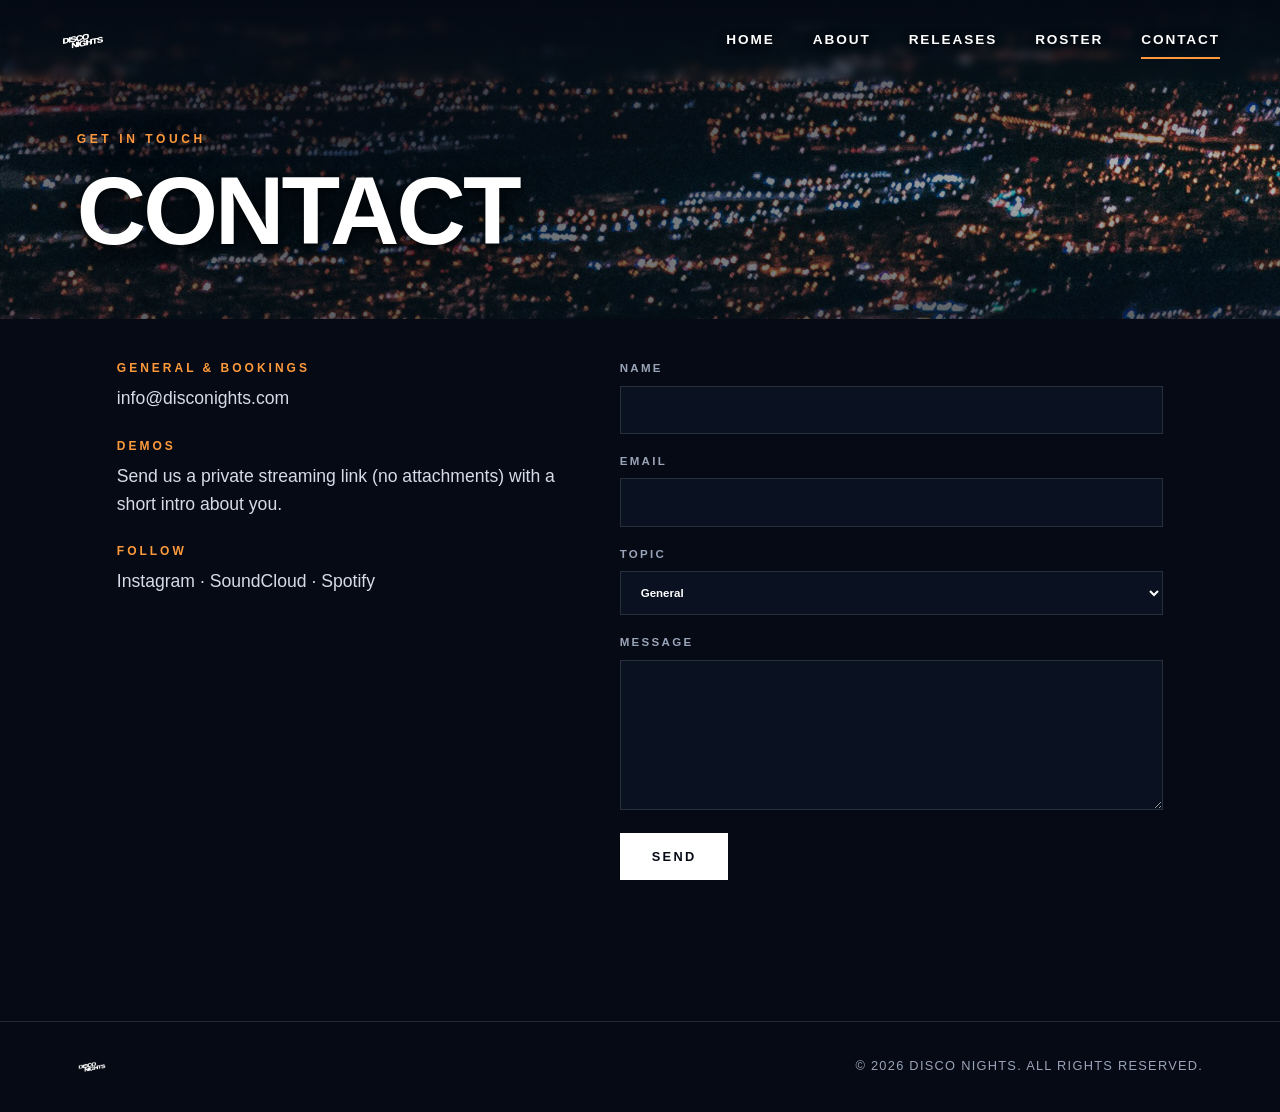
==== contact.html @ 998351d3 "Add files via upload" ====
<!DOCTYPE html>
<html lang="en">
<head>
  <meta charset="UTF-8">
  <meta name="viewport" content="width=device-width, initial-scale=1">
  <title>Contact | Disco Nights</title>
  <link rel="stylesheet" href="style.css">
</head>
<body>
  <header class="site-header">
    <a class="logo" href="index.html"><img src="images/logo.png" alt="Disco Nights"></a>
    <button class="menu-toggle" aria-label="Menu">&#9776;</button>
    <nav class="nav">
      <a href="index.html">Home</a>
      <a href="about.html">About</a>
      <a href="releases.html">Releases</a>
      <a href="roster.html">Roster</a>
      <a class="active" href="contact.html">Contact</a>
    </nav>
  </header>

  <main>
    <section class="hero small">
      <span class="eyebrow">Get in touch</span>
      <h1 class="page-title">Contact</h1>
    </section>

    <section class="section" style="padding-top: 0;">
      <div class="contact-grid">
        <div class="contact-info">
          <h3>General &amp; Bookings</h3>
          <a href="mailto:info@disconights.com">info@disconights.com</a>
          <h3>Demos</h3>
          <p>Send us a private streaming link (no attachments) with a short intro about you.</p>
          <h3>Follow</h3>
          <p>Instagram &middot; SoundCloud &middot; Spotify</p>
        </div>

        <form id="contact-form">
          <label>Name <input type="text" name="name" required></label>
          <label>Email <input type="email" name="email" required></label>
          <label>Topic
            <select name="topic">
              <option>General</option>
              <option>Demo submission</option>
              <option>Booking</option>
              <option>Press</option>
            </select>
          </label>
          <label>Message <textarea name="message" required></textarea></label>
          <button class="btn" type="submit" style="align-self:flex-start; margin-top:0;">Send</button>
          <p class="form-note" id="form-note"></p>
        </form>
      </div>
    </section>
  </main>

  <footer class="site-footer">
    <img src="images/logo.png" alt="Disco Nights">
    <span>&copy; 2026 Disco Nights. All rights reserved.</span>
  </footer>

  <script src="script.js"></script>
</body>
</html>
---- style.css ----
:root {
  --bg: #050a14;
  --bg-2: #0a1222;
  --fg: #ffffff;
  --muted: #9aa4b8;
  --accent: #ff9a3c;
  --accent-2: #6fa8ff;
  --line: rgba(255, 255, 255, 0.12);
}

* { box-sizing: border-box; margin: 0; padding: 0; }

html { scroll-behavior: smooth; }

body {
  background: var(--bg);
  color: var(--fg);
  font-family: "Helvetica Neue", Helvetica, Arial, sans-serif;
  line-height: 1.6;
  min-height: 100vh;
  display: flex;
  flex-direction: column;
}

a { color: inherit; text-decoration: none; }

/* ---------- Header / nav ---------- */
.site-header {
  position: fixed;
  top: 0; left: 0; right: 0;
  z-index: 50;
  display: flex;
  align-items: center;
  justify-content: space-between;
  padding: 18px clamp(20px, 5vw, 60px);
  background: linear-gradient(to bottom, rgba(5,10,20,0.85), rgba(5,10,20,0));
  backdrop-filter: blur(4px);
}

.logo img { height: 46px; width: auto; display: block; }

.nav { display: flex; gap: clamp(16px, 3vw, 38px); }

.nav a {
  font-weight: 800;
  font-size: 0.85rem;
  letter-spacing: 0.14em;
  text-transform: uppercase;
  padding: 6px 0;
  border-bottom: 2px solid transparent;
  transition: border-color 0.2s, color 0.2s;
}

.nav a:hover { color: var(--accent); }
.nav a.active { border-bottom-color: var(--accent); }

.menu-toggle {
  display: none;
  background: none;
  border: 0;
  color: var(--fg);
  font-size: 1.8rem;
  cursor: pointer;
}

/* ---------- Hero ---------- */
.hero {
  position: relative;
  min-height: 100vh;
  display: flex;
  flex-direction: column;
  justify-content: center;
  padding: 120px clamp(20px, 6vw, 90px) 80px;
  background: var(--bg) url("images/dag9uj0poagl.png") center bottom / cover no-repeat;
  overflow: hidden;
}

.hero::after {
  content: "";
  position: absolute; inset: 0;
  background:
    radial-gradient(ellipse at 25% 40%, rgba(5,10,20,0.75), rgba(5,10,20,0) 65%),
    linear-gradient(to bottom, rgba(5,10,20,0.7), rgba(5,10,20,0.25) 55%, rgba(5,10,20,0.65));
  pointer-events: none;
}

/* Soft shadows so text never clashes with the background */
.hero-title, .page-title, .hero-cat, .eyebrow, .release-date,
.countdown .num, .countdown .lbl, .out-now {
  text-shadow: 0 2px 4px rgba(0,0,0,0.6), 0 6px 28px rgba(0,0,0,0.85);
}

.nav a { text-shadow: 0 2px 8px rgba(0,0,0,0.9); }

/* Audio snippet player */
.snippet { margin-top: 32px; max-width: 420px; }
.snippet .snippet-label {
  display: block;
  font-size: 0.7rem;
  font-weight: 800;
  letter-spacing: 0.25em;
  text-transform: uppercase;
  color: var(--accent);
  margin-bottom: 10px;
}
.snippet audio { width: 100%; display: block; color-scheme: dark; }

.hero > * { position: relative; z-index: 1; }

.hero.small { min-height: 0; padding-top: 130px; padding-bottom: 60px; }

.hero-title {
  font-weight: 900;
  font-size: clamp(3rem, 11vw, 9rem);
  line-height: 0.92;
  letter-spacing: -0.04em;
  text-transform: uppercase;
}

.hero-cat {
  margin-top: 22px;
  font-weight: 800;
  letter-spacing: 0.3em;
  font-size: clamp(0.9rem, 2vw, 1.2rem);
  color: var(--accent);
}

/* ---------- Countdown ---------- */
.countdown {
  display: flex;
  gap: clamp(12px, 3vw, 28px);
  margin-top: 36px;
}

.countdown .unit { text-align: center; min-width: 64px; }

.countdown .num {
  display: block;
  font-weight: 900;
  font-size: clamp(2rem, 6vw, 4rem);
  line-height: 1;
  font-variant-numeric: tabular-nums;
}

.countdown .lbl {
  font-size: 0.7rem;
  letter-spacing: 0.2em;
  text-transform: uppercase;
  color: var(--muted);
}

.countdown.small { margin-top: 14px; gap: 14px; }
.countdown.small .unit { min-width: 44px; }
.countdown.small .num { font-size: 1.6rem; }
.countdown.small .lbl { font-size: 0.6rem; }

.release-date {
  margin-top: 18px;
  font-size: 0.85rem;
  letter-spacing: 0.2em;
  text-transform: uppercase;
  color: var(--muted);
}

.out-now {
  font-weight: 900;
  font-size: clamp(1.6rem, 5vw, 3rem);
  color: var(--accent);
  text-transform: uppercase;
}

/* ---------- Buttons ---------- */
.btn {
  display: inline-block;
  margin-top: 32px;
  padding: 14px 30px;
  background: var(--fg);
  color: var(--bg);
  font-weight: 800;
  font-size: 0.8rem;
  letter-spacing: 0.18em;
  text-transform: uppercase;
  border: 2px solid var(--fg);
  cursor: pointer;
  transition: background 0.2s, color 0.2s;
}

.btn:hover { background: transparent; color: var(--fg); }
.btn.ghost { background: transparent; color: var(--fg); }
.btn.ghost:hover { background: var(--fg); color: var(--bg); }

/* ---------- Sections ---------- */
main { flex: 1; }

.section {
  padding: clamp(50px, 8vw, 100px) clamp(20px, 6vw, 90px);
  max-width: 1200px;
  margin: 0 auto;
}

.page-title {
  font-weight: 900;
  font-size: clamp(2.4rem, 8vw, 6rem);
  letter-spacing: -0.03em;
  text-transform: uppercase;
  line-height: 1;
}

.eyebrow {
  display: block;
  font-size: 0.75rem;
  font-weight: 800;
  letter-spacing: 0.3em;
  text-transform: uppercase;
  color: var(--accent);
  margin-bottom: 14px;
}

.prose p { color: #d5dbe8; font-size: 1.1rem; margin-bottom: 1.2em; max-width: 680px; }

.about-grid {
  display: grid;
  grid-template-columns: 1.2fr 1fr;
  gap: 50px;
  align-items: center;
}

.about-grid .panel {
  border: 1px solid var(--line);
  background: var(--bg-2);
  padding: 40px;
}

.about-grid .panel h3 {
  font-weight: 900;
  text-transform: uppercase;
  letter-spacing: 0.1em;
  font-size: 0.85rem;
  color: var(--accent-2);
  margin-bottom: 14px;
}

.about-grid .panel ul { list-style: none; }
.about-grid .panel li { padding: 10px 0; border-bottom: 1px solid var(--line); font-weight: 700; }

/* ---------- Release card ---------- */
.release-card {
  display: grid;
  grid-template-columns: minmax(240px, 420px) 1fr;
  gap: clamp(24px, 5vw, 60px);
  align-items: center;
  margin-top: 40px;
}

.release-card .cover {
  width: 100%;
  aspect-ratio: 1;
  object-fit: cover;
  display: block;
  box-shadow: 0 30px 80px rgba(255, 154, 60, 0.15);
  background: var(--bg-2);
}

.release-card .cat { color: var(--accent); font-weight: 800; letter-spacing: 0.25em; font-size: 0.85rem; }
.release-card h2 { font-weight: 900; font-size: clamp(2rem, 5vw, 3.4rem); text-transform: uppercase; line-height: 1; margin: 8px 0; }
.release-card .artist { color: var(--muted); font-weight: 700; letter-spacing: 0.1em; text-transform: uppercase; }

/* ---------- Roster ---------- */
.artist-card {
  display: grid;
  grid-template-columns: minmax(240px, 420px) 1fr;
  gap: clamp(24px, 5vw, 60px);
  align-items: center;
  margin-top: 40px;
  padding: clamp(24px, 4vw, 48px);
  background: var(--bg-2);
  border: 1px solid var(--line);
}

.artist-card .logo-box {
  background: #1b1b1b;
  aspect-ratio: 1;
  display: flex;
  align-items: center;
  justify-content: center;
  overflow: hidden;
}

.artist-card .logo-box img { width: 100%; height: 100%; object-fit: contain; display: block; }

.artist-card h2 { font-weight: 900; font-size: clamp(2rem, 5vw, 3.4rem); text-transform: uppercase; margin-bottom: 14px; }
.artist-card p { color: #d5dbe8; font-size: 1.1rem; }

/* ---------- Contact ---------- */
.contact-grid {
  display: grid;
  grid-template-columns: 1fr 1.2fr;
  gap: 50px;
  margin-top: 40px;
}

.contact-info h3 {
  font-size: 0.75rem;
  letter-spacing: 0.25em;
  text-transform: uppercase;
  color: var(--accent);
  margin: 24px 0 6px;
}

.contact-info h3:first-child { margin-top: 0; }
.contact-info a, .contact-info p { color: #d5dbe8; font-size: 1.1rem; }
.contact-info a:hover { color: var(--accent); }

form { display: flex; flex-direction: column; gap: 18px; }

label {
  font-size: 0.72rem;
  font-weight: 800;
  letter-spacing: 0.2em;
  text-transform: uppercase;
  color: var(--muted);
}

input, textarea, select {
  width: 100%;
  margin-top: 8px;
  padding: 14px 16px;
  background: var(--bg-2);
  border: 1px solid var(--line);
  color: var(--fg);
  font: inherit;
  border-radius: 0;
}

input:focus, textarea:focus, select:focus { outline: 2px solid var(--accent); border-color: transparent; }
textarea { min-height: 150px; resize: vertical; }
.form-note { color: var(--accent); font-weight: 700; min-height: 1.4em; }

/* ---------- Footer ---------- */
.site-footer {
  border-top: 1px solid var(--line);
  padding: 30px clamp(20px, 6vw, 90px);
  display: flex;
  flex-wrap: wrap;
  gap: 16px;
  align-items: center;
  justify-content: space-between;
  color: var(--muted);
  font-size: 0.8rem;
  letter-spacing: 0.1em;
  text-transform: uppercase;
}

.site-footer img { height: 30px; }

/* ---------- Responsive ---------- */
@media (max-width: 800px) {
  .menu-toggle { display: block; }

  .nav {
    position: absolute;
    top: 100%; left: 0; right: 0;
    flex-direction: column;
    gap: 0;
    background: rgba(5,10,20,0.97);
    display: none;
    padding: 10px 20px 20px;
  }

  .nav.open { display: flex; }
  .nav a { padding: 14px 0; border-bottom: 1px solid var(--line); }

  .about-grid, .release-card, .artist-card, .contact-grid { grid-template-columns: 1fr; }
}
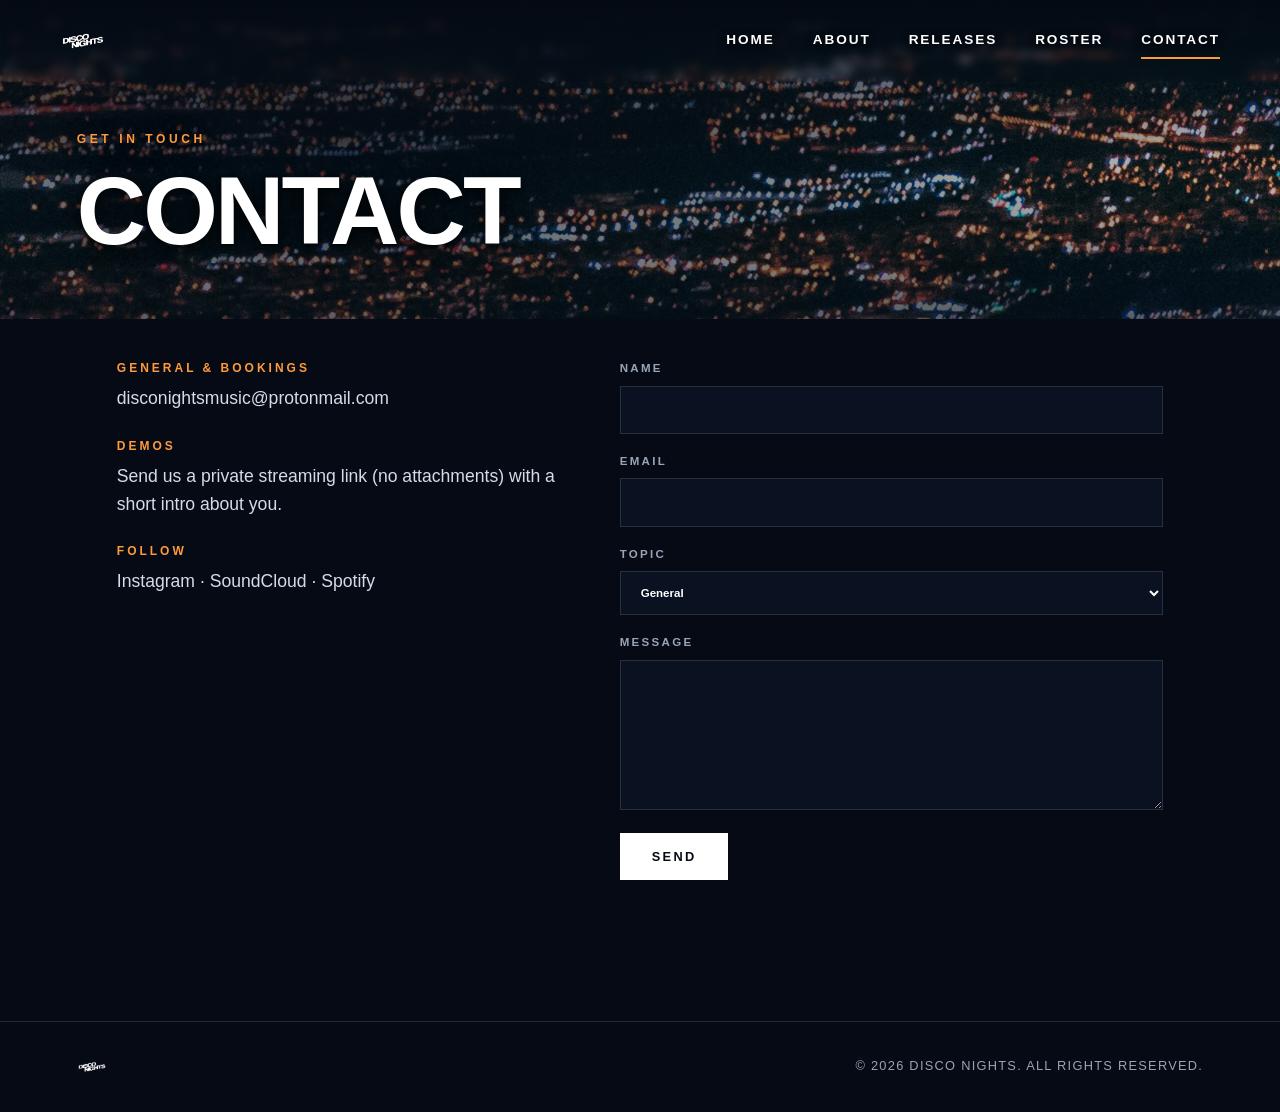
==== commit 64c6bcdd: "Updated mail on contact" ====
--- a/contact.html
+++ b/contact.html
@@ -29,7 +29,7 @@
       <div class="contact-grid">
         <div class="contact-info">
           <h3>General &amp; Bookings</h3>
-          <a href="mailto:info@disconights.com">info@disconights.com</a>
+          <a href="mailto:disconightsmusic@protonmail.com">disconightsmusic@protonmail.com</a>
           <h3>Demos</h3>
           <p>Send us a private streaming link (no attachments) with a short intro about you.</p>
           <h3>Follow</h3>
